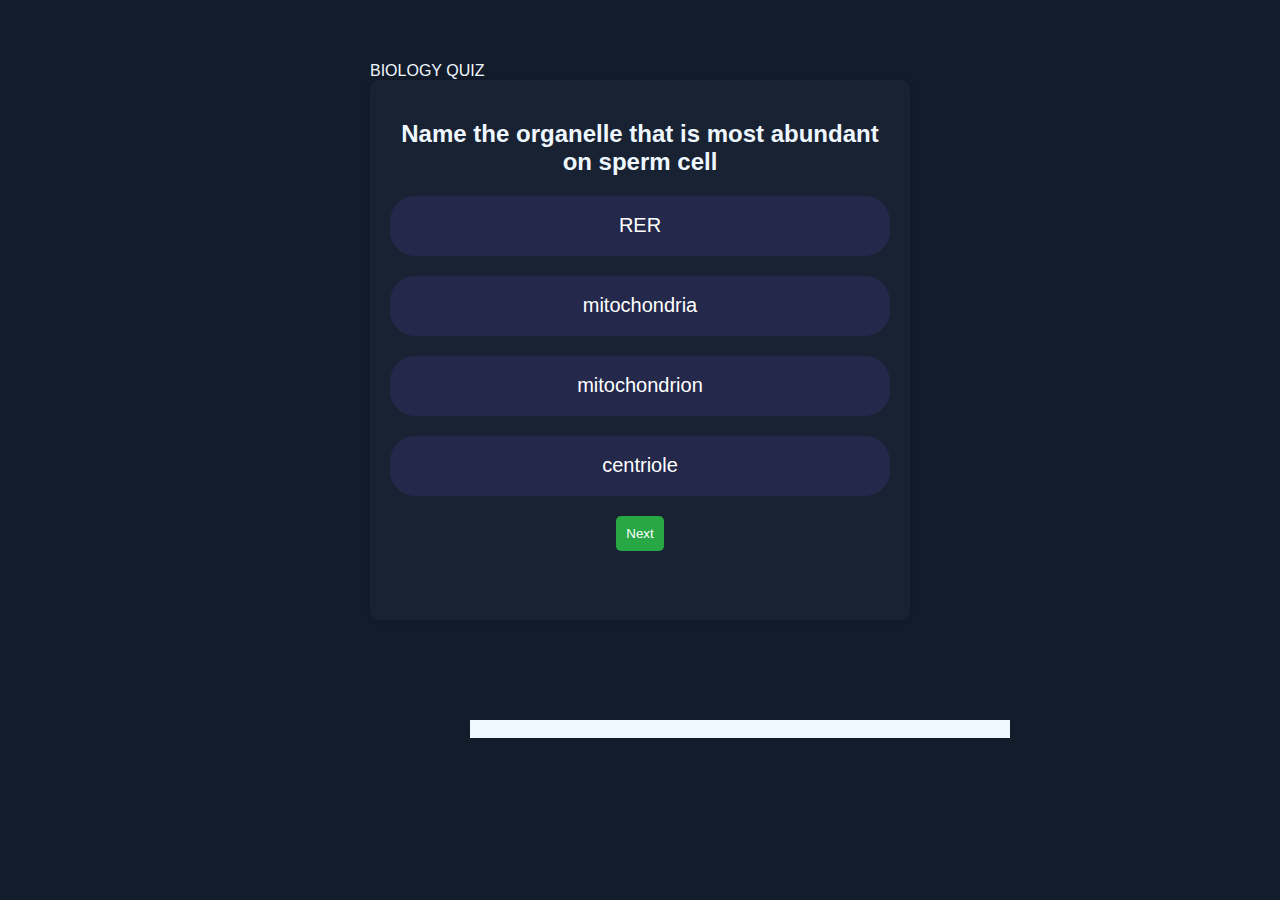
==== building/QuizApp/index.html @ 09d75045 "ADD QUESTIONS FROM JSON FILE TO JAVASCRIPT ARRAY" ====
<!DOCTYPE html>
<html lang="en">
<head>
    <meta charset="UTF-8">
    <meta name="viewport" content="width=device-width, initial-scale=1.0">
    <title>Washington: QuizApp</title>
    <link rel="stylesheet" href="quiz.css">
    <link rel="icon" href="favicon.ico" type="image/x-icon">
</head>
<body>
    <section>
        <section class="header">
            <header> BIOLOGY QUIZ</header>
        </section>
        <section>
            <div id="quiz-container">
                <h2 id="question">Question</h2>
                <div id="choices">
                    <button class="choice">Choice1</button>
                    <button class="choice">Choice2</button>
                    <button class="choice">Choice3</button>
                    <button class="choice">Choice4</button>
                </div>
                <button id="next-btn" onclick="
                nextQuestion()
                ">Next</button>
            </div>
        </section>
        <section class="footer">
            footer
        </section>
        
    </section>
    
    <script src="quiz.js"> </script>
</body>
</html>
---- building/QuizApp/quiz.css ----
body {
    color: aliceblue;
    font-family: Arial, sans-serif;
    display: flex;
    justify-content: center;
    align-items: center;
    height: 100vh;
    margin: 0;
    background-color: #121c2b ;
    background-repeat: no-repeat;
    background-position: center;
    
}

#quiz-container {
    display: flexbox;
    justify-content: space-around;
    align-items: center;
    background: #182232;
    border-radius: 10px;
    box-shadow: 0 0 10px rgba(0,0,0,0.1);
    padding: 20px;
    width: 500px;
    height: 500px;
    text-align: center;
}

#choices {
    margin: 20px 0;
}

.choice {
    display: block;
    width: 100%;
    margin: 5px 0;
    padding: 10px;
    background-color: #7ab80b;
    color: white;
    border: none;
    border-radius: 5px;
    cursor: pointer;
}

.choice:hover {
    background-color: #3e01ce;
}


#next-btn {
    display: relative;
    padding: 10px;
    background-color: #28a745;
    color: white;
    border: none;
    border-radius: 5px;
    cursor: pointer;
}

.footer {
    background-color: aliceblue;
    display: block;
    width: 100%;
    bottom: 2px;
    margin: 100px;
}
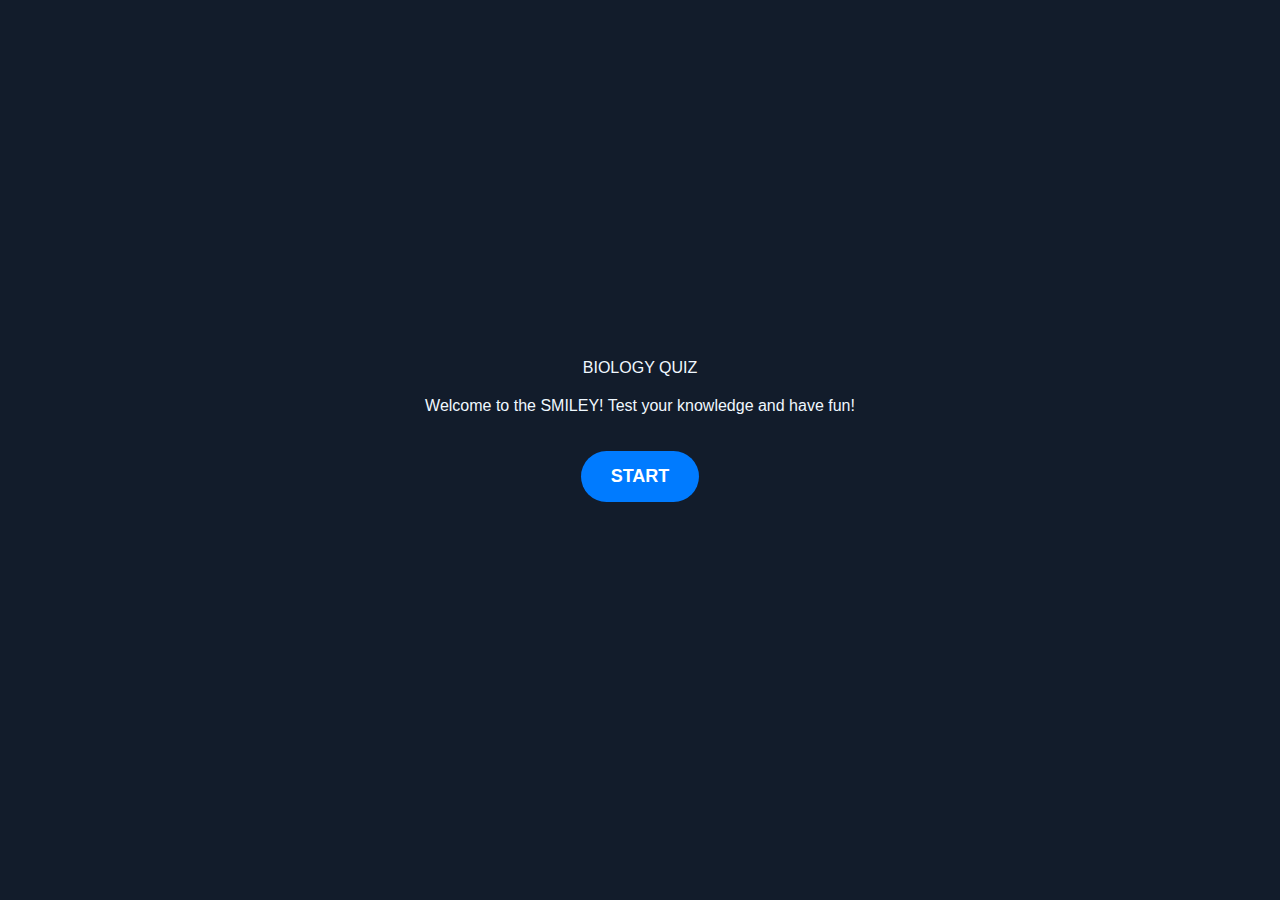
==== commit 65d872e6: "add timer, welcome screen, restart button and professional touch" ====
--- a/building/QuizApp/index.html
+++ b/building/QuizApp/index.html
@@ -8,29 +8,37 @@
     <link rel="icon" href="favicon.ico" type="image/x-icon">
 </head>
 <body>
-    <section>
-        <section class="header">
-            <header> BIOLOGY QUIZ</header>
-        </section>
-        <section>
-            <div id="quiz-container">
-                <h2 id="question">Question</h2>
-                <div id="choices">
-                    <button class="choice">Choice1</button>
-                    <button class="choice">Choice2</button>
-                    <button class="choice">Choice3</button>
-                    <button class="choice">Choice4</button>
-                </div>
-                <button id="next-btn" onclick="
-                nextQuestion()
-                ">Next</button>
+    <div>
+        <header> BIOLOGY QUIZ</header>
+        
+        
+        <div id="welcome-screen">
+            <p>Welcome to the SMILEY! Test your knowledge and have fun!</p>
+            <button class="start-btn quiz-btn">START</button>
+        </div>
+        <div id="quiz-container" style="display: none;">
+            <div id="question-counter">Question 1 out of 10</div>
+            <div id="timer">Time left: 00:30</div>
+            <h2 id="question"></h2>
+            <div id="choices">
+                <button class="choice"></button>
+                <button class="choice"></button>
+                <button class="choice"></button>
+                <button class="choice"></button>
             </div>
-        </section>
-        <section class="footer">
-            footer
-        </section>
-        
-    </section>
+            <button id="next-btn" style="display: none;">Next</button>
+            <div id="progress-container">
+                <div id="progress-bar">0%</div>
+            </div>
+        </div>
+        <div id="results" style="display:none ;">
+            <h2>Quiz Completed</h2>
+            <p id="score"></p>
+            <button class="start-btn" onclick="restartQuiz()">Restart Quiz</button>
+        </div>
+    
+    </div>
+            
     
     <script src="quiz.js"> </script>
 </body>
--- a/building/QuizApp/quiz.css
+++ b/building/QuizApp/quiz.css
@@ -10,6 +10,66 @@
     background-repeat: no-repeat;
     background-position: center;
     
+}
+
+.start-btn {
+    display: inline-block;
+    padding: 15px 30px;
+    margin: 20px 0;
+    font-size: 18px;
+    font-weight: bold;
+    color: #fff;
+    background-color: #007bff;
+    border: none;
+    border-radius: 50px;
+    cursor: pointer;
+    text-align: center;
+    text-decoration: none;
+    transition: background-color 0.3s ease, transform 0.3s ease;
+}
+
+.start-btn:hover {
+    background-color: #0056b3;
+}
+
+.start-btn:active {
+    transform: scale(0.95);
+}
+
+.start-btn:focus {
+    outline: none;
+    box-shadow: 0 0 0 3px rgba(0, 123,255, 0.5);
+}
+
+/*progress-bar*/
+#progress-container {
+    width: 100%;
+    background-color: #f3f3f3;
+    border-radius: 25px;
+    overflow: hidden;
+    margin-top: 20px;
+}
+
+#progress-bar {
+    height: 30px;
+    width: 0%;
+    background-color: #4caf50;
+    text-align: center;
+    line-height: 30px;
+    color: white;
+}
+
+#welcome-screen, 
+#quiz-content,
+#results {
+    text-align: center;
+    margin: 20px auto;
+    max-width: 600px;
+}
+
+#timer {
+    font-size: 18px;
+    margin: 10px 0;
 }
 
 #quiz-container {
@@ -46,6 +106,7 @@
 }
 
 
+
 #next-btn {
     display: relative;
     padding: 10px;
@@ -62,4 +123,10 @@
     width: 100%;
     bottom: 2px;
     margin: 100px;
-}+}
+
+header {
+    text-align: center;
+    margin-bottom: 20px;
+}
+
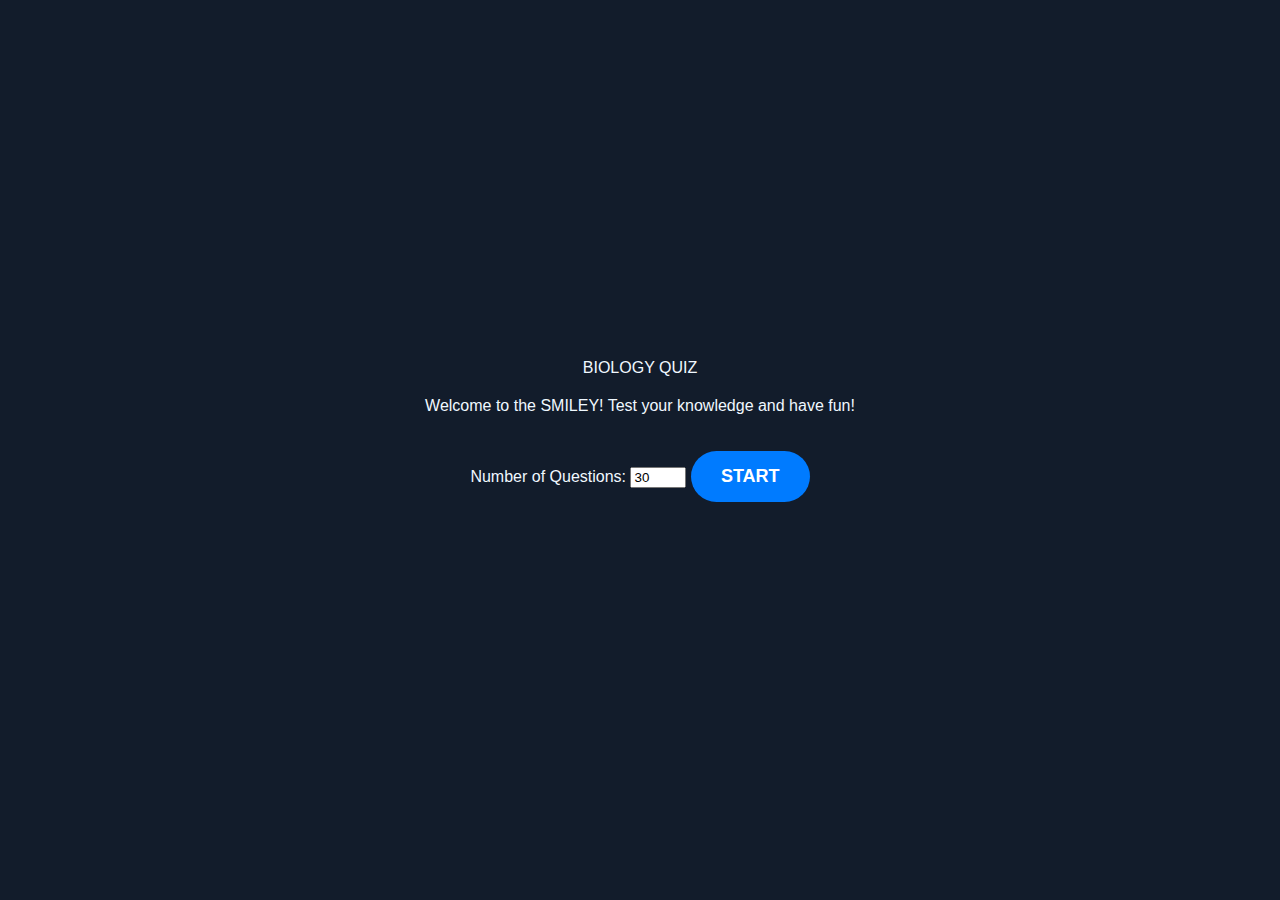
==== commit 02d9d6eb: "user to select no of questions" ====
--- a/building/QuizApp/index.html
+++ b/building/QuizApp/index.html
@@ -3,7 +3,7 @@
 <head>
     <meta charset="UTF-8">
     <meta name="viewport" content="width=device-width, initial-scale=1.0">
-    <title>Washington: QuizApp</title>
+    <title>Washington: BIOQUIZ</title>
     <link rel="stylesheet" href="quiz.css">
     <link rel="icon" href="favicon.ico" type="image/x-icon">
 </head>
@@ -14,6 +14,8 @@
         
         <div id="welcome-screen">
             <p>Welcome to the SMILEY! Test your knowledge and have fun!</p>
+            <label for="num-questions">Number of Questions:</label>
+            <input type="number" id="num-questions" min="1" max="50" value="30">
             <button class="start-btn quiz-btn">START</button>
         </div>
         <div id="quiz-container" style="display: none;">
@@ -34,7 +36,7 @@
         <div id="results" style="display:none ;">
             <h2>Quiz Completed</h2>
             <p id="score"></p>
-            <button class="start-btn" onclick="restartQuiz()">Restart Quiz</button>
+            <button class="start-btn" onclick="startQuiz()">Restart Quiz</button>
         </div>
     
     </div>
--- a/building/QuizApp/quiz.css
+++ b/building/QuizApp/quiz.css
@@ -53,7 +53,7 @@
 #progress-bar {
     height: 30px;
     width: 0%;
-    background-color: #4caf50;
+    background-color: springgreen;
     text-align: center;
     line-height: 30px;
     color: white;
